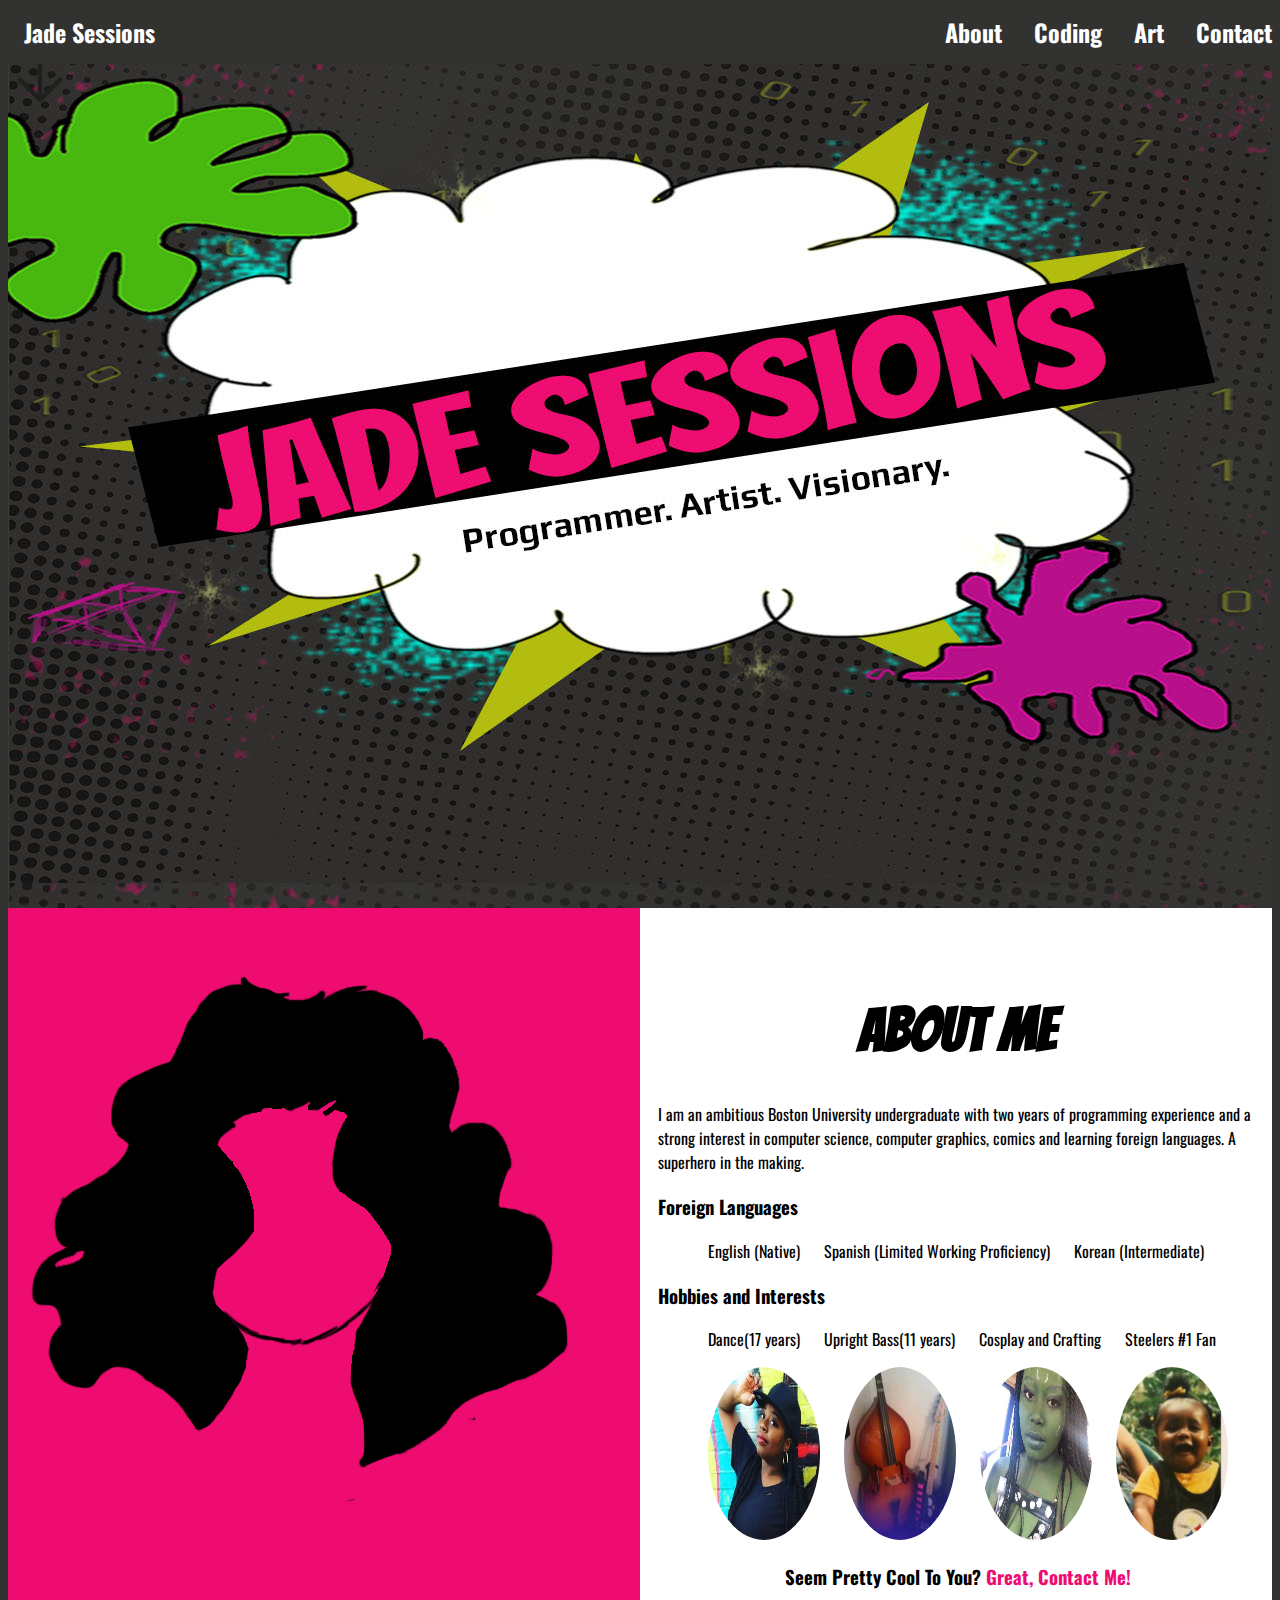
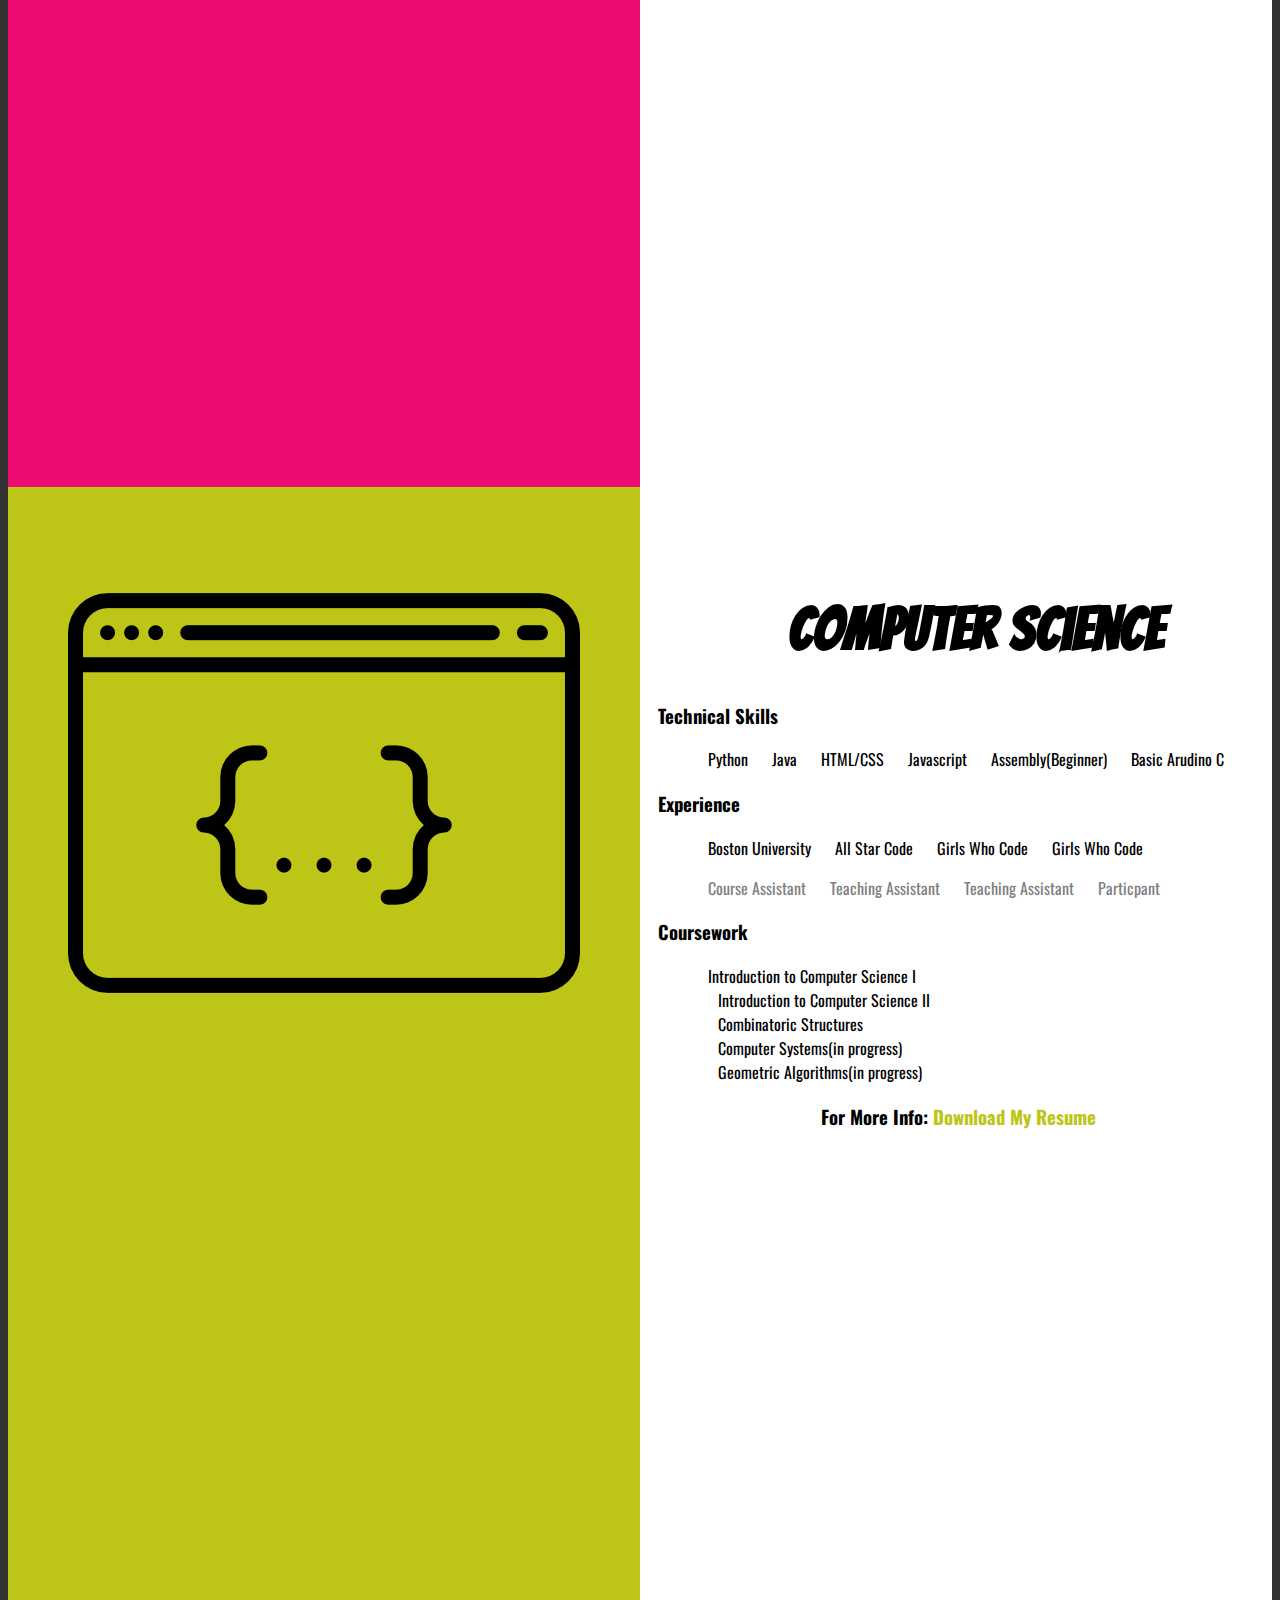
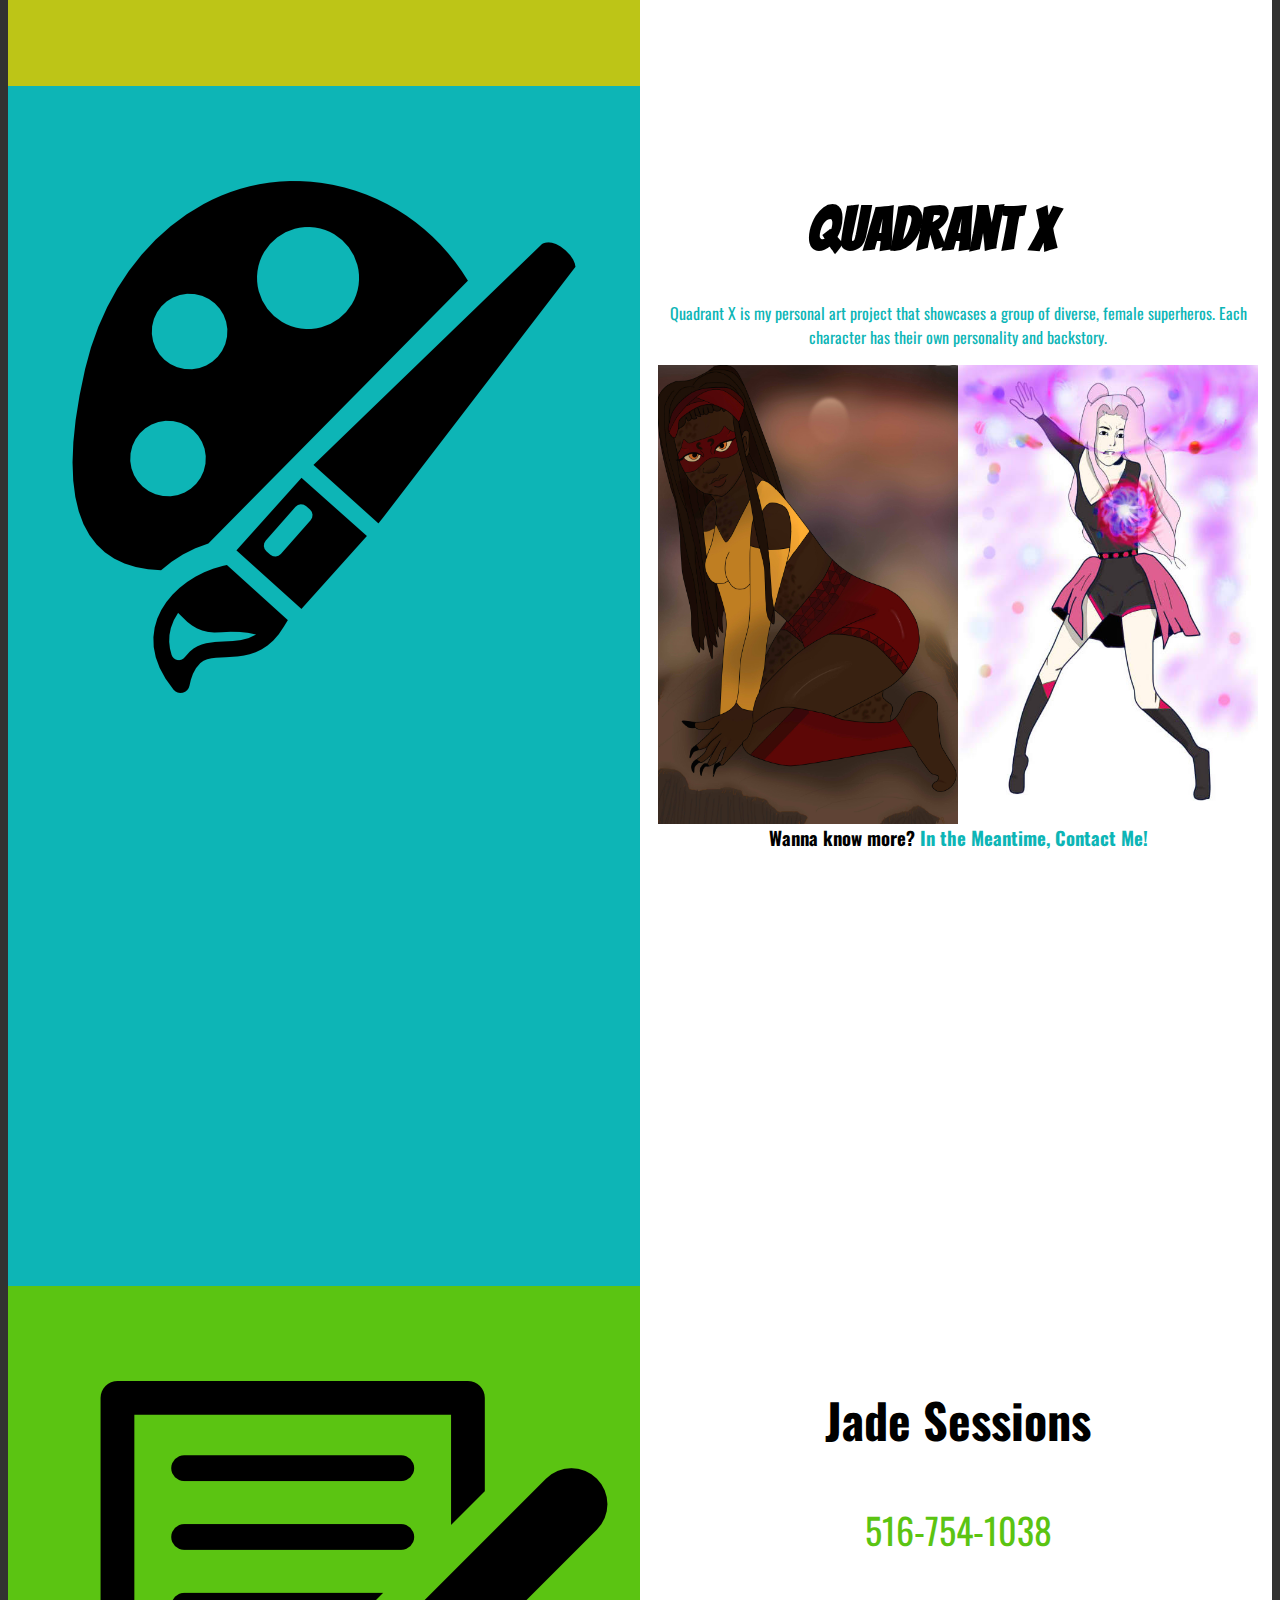
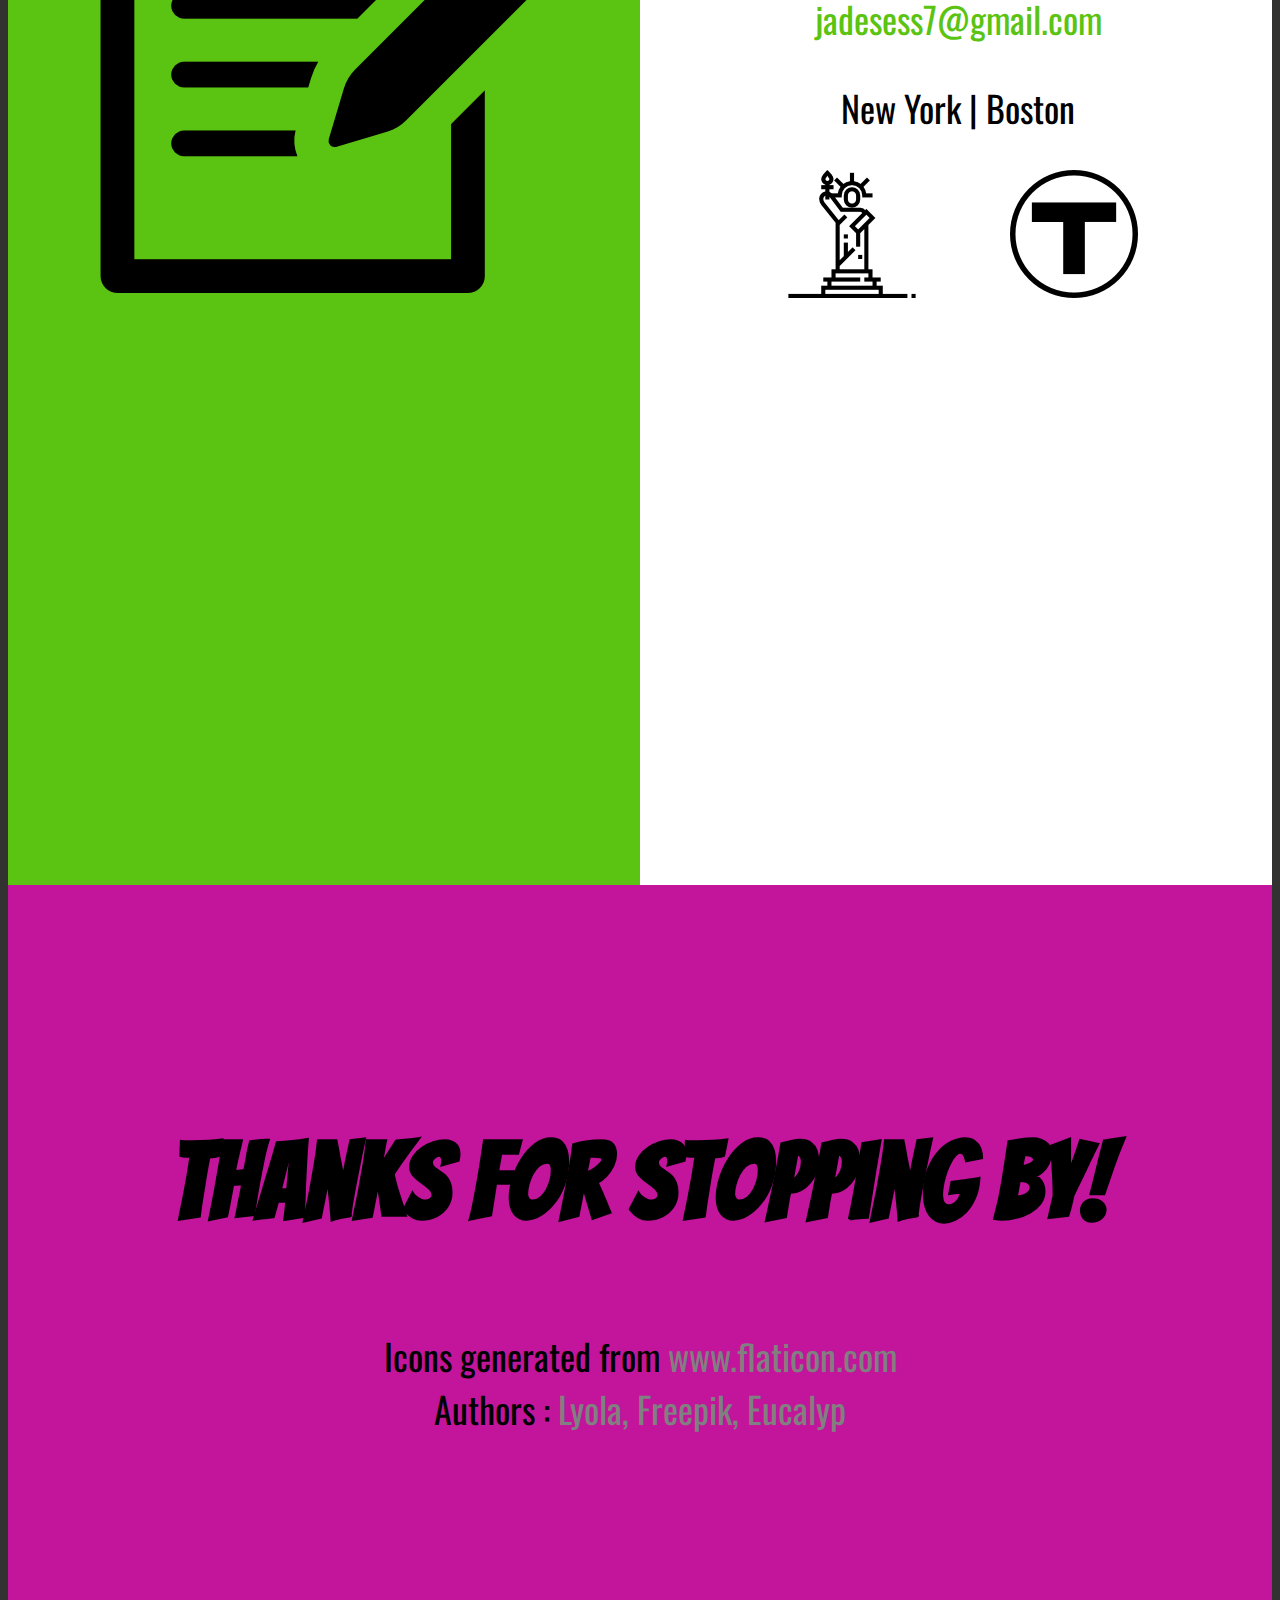
==== index.html @ ec008604 "Initializing Website" ====
<html>
    <head>
        <title>Jade Sessions</title>
        <link rel="stylesheet" media="screen and (min-device-width: 800px)" href="style.css" />
        <link rel='stylesheet' media='screen and (min-width: 300) and (max-width: 799)' href='mobile.css' />       
        <link rel="icon" href="datme.png">
        <link href='https://fonts.googleapis.com/css?family=Bangers' rel='stylesheet' type='text/css'>   
        <link href='https://fonts.googleapis.com/css?family=Oswald' rel='stylesheet' type='text/css'>
        <script src="https://ajax.googleapis.com/ajax/libs/jquery/2.1.4/jquery.min.js"></script>
        <script src="https://github.com/kswedberg/jquery-smooth-scroll/blob/master/jquery.smooth-scroll.min.js"></script>
        <script src="script.js"></script>
    </head>
    <body>
        <!--Nav Bar-->
        <div class="nav-menu">
            <ul>
                <li id="name"><a class="name" href="#landing-page">Jade Sessions</a></li>
                <li><a class="menu-link" href="#contact">Contact</a></li>
                <li><a class="menu-link" href="#art">Art</a></li>
                <li><a class="menu-link" href="#compsci">Coding</a></li>
                <li><a class="menu-link" href="#about">About</a></li>
            </ul>
        </div>

        <!--Here is the landing page--> 
        <div id="landing-page">
            <h1>Jade Sessions</h1>
            <h3>Programmer.  Artist.  Visionary.</h3>
            <a href="#about"><img src="download-arrow.png"></a>
        <!--Down arrow goes here-->
        </div>

        <!--About Me-->
        <div id="about">
            <img id="datme" src="datme.png">
            <div id="about-content">
            <h1 >About Me</h1>
                <p> I am an ambitious Boston University undergraduate with two years of programming experience and a strong interest in computer science, computer graphics, comics and learning foreign languages. A superhero in the making.
                </p>
                <h3>Foreign Languages</h3>
                <ul>
                    <li>English (Native)</li>
                    <li>Spanish (Limited Working Proficiency)</li>
                    <li>Korean (Intermediate)</li>
                </ul>
                <h3>Hobbies and Interests</h3>
                <ul>
                    <li>Dance(17 years)</li>
                    <li>Upright Bass(11 years)</li>
                    <li>Cosplay and Crafting</li>
                    <li>Steelers #1 Fan</li>
                </ul>
                <ul class="img-cirlce">
                    <li><img src= "dance.jpg"></li>
                    <li><img src="bass.jpg"></li>
                    <li><img src="gamora%20.jpg"></li>
                    <li><img src="steelers.jpg"></li>
                </ul>
                <center><h3>Seem Pretty Cool To You?<a href="#contact"> Great, Contact Me!</a></h3></center>
            </div>
            
        </div>

        <!-- Computer Science-->
        <div id="compsci">
            <img id="compsci-icon" src="css-code.png">
            <div id="compsci-content">
                <h1>Computer Science</h1>
                <h3>Technical Skills </h3>
                <ul>
                    <li>Python</li>
                    <li>Java</li>
                    <li>HTML/CSS</li>
                    <li>Javascript</li>
                    <li>Assembly(Beginner)</li>
                    <li>Basic Arudino C</li>
                </ul>
                <h3>Experience</h3>
                <ul>
                    <li>Boston University</li>
                    <li>All Star Code</li>
                    <li>Girls Who Code</li>
                    <li>Girls Who Code</li>
                </ul>
                <ul class="subtext">
                    <li>Course Assistant</li>
                    <li>Teaching Assistant</li>
                    <li>Teaching Assistant</li>
                    <li>Particpant</li>
                </ul>
                <h3>Coursework</h3>
                <ul>
                    <li>Introduction to Computer Science I<br></li>
                    <li>Introduction to Computer Science II<br></li>
                    <li>Combinatoric Structures<br></li>
                    <li>Computer Systems(in progress)<br></li>
                    <li>Geometric Algorithms(in progress)</li>
                </ul>
                <center><h3>For More Info: <a href="JadeSessionsResume.pdf" download> Download My Resume</a></h3></center>
            </div>
        </div>
                
        <!--Art-->
        <div id="art">
            <img id="art-icon-max" class="title-icon-max" src="painter-palette-and-brush-artistic-tools.png">
            <img id="art-icon-min" class="title-icon-min" src="painter-palette-and-brush-artistic-tools.png">
            <div id="art-content"> 
                <h1 id="quadrantx-h1-min" class="title-icon-min"> Quadrant X </h1>
                <h1 id="quadrantx-h1-max" class="title-icon-max"> Quadrant X </h1>
                <p>Quadrant X is my personal art project that showcases a group of diverse, female superheros. Each character has their own personality and backstory.</p>
                <img src="sora%20pink%20clothes.jpg">
                <img src="feral_portrait.jpg">
                <center><h3>Wanna know more? <a href="#contact"> In the Meantime, Contact Me!</a></h3></center>

            </div>
        </div>
         <!--Contact-->
        <div id="contact">
            <img id="contact-icon" src="contact-form.png">
                <div id="contact-content">
                    <center><h3>Jade Sessions</h3>
                        <p><a href="tel: 516-754-1038">516-754-1038</a></p>
                    <p><a href="mailto:jadesess&@gmail.com">jadesess7@gmail.com</a></p>
                    <p>New York | Boston</p>
                    <ul id= "city-icon">
                        <li><a href="https://goo.gl/maps/Q9jn5Q2EJYJ2" target="_blank"><img src="statue-of-liberty.png"></a></li>
                       <li><a href="https://goo.gl/maps/twpbmvhEEiH2" target="_blank" ><img src="boston-metro-logo.png"></a></li>
                    </ul></center>
                </div>
        </div>
        
        <div id="footer">
            <h2>Thanks for Stopping By!</h2>
            <p>Icons generated from <a href="www.flaticon.com" target="_blank">www.flaticon.com </a><br>
                Authors : <a href="http://www.flaticon.com/authors/lyolya" target="_blank">Lyola,</a> <a href="http://www.flaticon.com/authors/freepik" target="_blank">Freepik,</a> <a href="http://www.flaticon.com/authors/eucalyp" target="_blank">Eucalyp</a>
            </p>
        </div>
    </body>
</html>
---- style.css ----
body {
    background-color: #323231;
}
/*Creates separate pages*/
#about {
    height: 1000;
    padding-top: 30px;
}
#contact, #compsci, #art{
    height: 1000px;
    padding-top: 50px;
}

/*Landing Page*/
#landing-page {
    padding-top: 30px; 
    height:870px;
    background-image: url("landingpage2.jpg")
}
#landing-page h1, #landing-page h3 {
    display: none;
}

/*Nav Bar*/
#name {
    float: left;
}
.nav-menu ul {
    list-style-type: none;
    margin: 0;
    padding: 0;
    overflow: hidden;
    background-color: #323231;
    position: fixed;
    top: 0;
    width: 100%;
}

.nav-menu li {
    float: right;
}
li{
    display: inline;
}

.nav-menu a, #brand {
    font-size: 24px;
    font-family: 'Oswald', sans-serif;
    display: block;
    color: white;
    text-align: center;
    padding: 14px 16px;
    text-decoration: none;
}

.menu-link:hover:not(.active) {
    background-color: gray;
}

.nav-menu li {
    font-weight: 900
}
.active {
    background-color: #FFB7C9;
}
a {
    text-decoration: none;
}
/* General*/
h1 {
    font-family: 'Bangers', cursive;
    text-align: left;
    font-size: 60px;
    padding-left: 150px;
    top:0;
}

/* About */
#about h1, #contact h1 {
    padding-left: 200px;
}
#about {
    height: 130%;
    background: linear-gradient(90deg, #EE0C70 50%, #FFF 50%);
}

#about-content {
    top:0px;
    padding-top:20px;
    font-family: 'Oswald', sans-serif;
    padding-left: 650px;
    width:600px;
    font-size: 16px;
}

#about li {
    padding: 14px 10px;
}
#about a {
    color: #EE0C70;
}
#about a:hover:not(.active) {
    color: #0DB5B6;
}

#datme {
    padding-left:0px;
    float: left;
}

.img-cirlce img{
    border-radius:50%;
    height: 15%;
    width: 20%;
}


/* Comp Sci*/
#compsci{
    height: 130%;
    background: linear-gradient(90deg, #BDC517 50%, #FFF 50%);
}
#compsci-content {
    text-align: left;
    padding-top:20px;
    font-family: 'Oswald', sans-serif;
    padding-left: 650px;
    width:600px;
    font-size: 16px;
}

#compsci h1 {
    padding-left: 130px;
}

#compsci-icon {
    padding-left:60px;
    float:left;
}
#compsci li {
    padding: 14px 10px;
}
#compsci a {
    color: #BDC517;
}

.subtext {
    color: gray;
}

 /* Art*/
#art {
    height: 130%;
    background: linear-gradient(90deg, #0DB5B6 50%, #FFF 50%);
}
#art h1, {
    padding-left: 130px;
}

#art-content {
   top:0px;
    padding-top:20px;
    font-family: 'Oswald', sans-serif;
    padding-left: 650px;
    width:600px;
    font-size: 16px;
}

#art-content img {
    margin-right: 0px;
    height: 40%;
    width: 50%;
    float:right;
}


#art-content p, #art-content a{
    font-family: 'Oswald', sans-serif;
    text-align: center;
    color: #0DB5B6;
}

#art a:hover:not(.active) {
    color: blueviolet;
}

#art-icon-min {
    display: none;   
}

#art-icon-max {
    padding-top:45px;
    padding-left:60px;
    float:left;
}

.title-icon-min{
    display:none;
}
.title-icon-min img {
    display:none;
}
/* Contact*/

#contact-icon {
    padding-top:45px;
    float:left;
    padding-left:90px;
}
#contact-content {
    padding-left: 650px;
    width:600px;
    margin:0px;
    font-family: 'Oswald', sans-serif;
    top:0px;
}

#contact {
    height: 130%;
    background: linear-gradient(90deg, #5BC412 50%, #FFF 50%);
}
#contact a {
    color: #5BC412;
}
#contact a:hover:not(.active) {
    color: #0DB5B6;
}
#contact-content h3 {
    font-size: 48px;
}
#contact-content p {
    font-size: 36px;
}

#contact img {
    padding-left: 90px;
}
#city-icon {
    padding-right: 120px;
}

/*Footer*/
#footer{
    height: 600px;
    font-family: 'Bangers', sans-serif;
    text-align:center;
    font-size: 72px;
    padding-top:150px;
    background-color: #C3159B;
}

#footer p{
    font-family: 'Oswald', sans-serif;
    font-size: 36px;
}

#footer a {
    color: gray;
}
---- mobile.css ----
/*Creates separate pages*/
#about {
    height: 900px;
    padding-top: 30px;
}
#contact, #compsci, #art, #landing-page {
    height: 900px;
    padding-top: 50px;
}
body {
    background-color: #323231;
}
/*Landing Page*/
#landing-page {
    padding-top: 30px; 
    height:610px;
}

#landing-page h1{
    padding-top: 200px;
    font-family: 'Bangers', 'sans-serif';
    color:#EE0C70;
    font-size: 72px;
}

#landing-page h3 {
    text-align: center;
    font-family: 'Oswald', 'sans-serif';
    font-size:36px;
    color:white;
}

#landing-page img {
    display:block;
    margin-left:auto;
    margin-right: auto;
    width:100px;
    height: 100px;
}
/*Nav Bar*/
#name {
    float: left;
}
.nav-menu ul {
    list-style-type: none;
    margin: 0;
    padding: 0;
    overflow: hidden;
    background-color: #323231;
    position: fixed;
    top: 0;
    width: 100%;
}

.nav-menu li {
    display: inline;
}
li{
    display: inline;
}

.nav-menu a {
    float:right;
    font-size: 18px;
    font-family: 'Oswald', sans-serif;
    display: block;
    color: white;
    text-align: center;
    padding:  13px;
    text-decoration: none;
}

.menu-link:hover:not(.active) {
    background-color: gray;
}

.nav-menu li {
    font-weight: 900
}
.active {
    background-color: #FFB7C9;
}
a {
    text-decoration: none;
}
/* General*/
h1 {
    font-family: 'Bangers', cursive;
    text-align: left;
    font-size: 60px;
    text-align: center;
}

#about h1, #compsci h1, #art h1, #contact h1 {
    display:none;
}

/*About*/
#about {
    background-color: #EE0C70;
}

#about-content {
    font-family: 'Oswald', sans-serif;
    font-size: 16px;
}

.img-cirlce img{
    border-radius:50%;
    height: 10%;
    width: 20%;
}
#about a {
    color: #FFF;
}
#about a:hover:not(.active) {
    color: #0DB5B6;
}

#datme {
    display: block;
    width:100px;
    height:100px;
    margin-left: auto;
    margin-right: auto;
}


/* Comp Sci*/
#compsci{
    background-color: #BDC517;
}
#compsci-content {
    font-family: 'Oswald', sans-serif;
    font-size: 16px;
}

.subtext {
    font-size: 14px;
}

#compsci p{
    padding-left: 250; 
    font-family: 'Oswald', sans-serif;
    font-size: 14px;
}

#compsci a {
    color: white;
}

#compsci-icon {
    display: block;
    width:100px;
    height:100px;
    margin-left: auto;
    margin-right: auto;
}
 /* Art*/
#art {
    background-color: #0DB5B6;
}

#art-content {
    text-align: center;
    padding-top:20px;
    font-family: 'Oswald', sans-serif;
    font-size: 16px;
}

#art-content img {
    height:30%;
    width:40%;
}

#art-content a{
    text-align: center;
    color: #FFF;
    font-family: 'Oswald', 'sans-serif';
}

#art a:hover:not(.active) {
    color: blueviolet;
}

#art-icon-min {
    display: block;
    width:100px;
    height:100px;
    margin-left: auto;
    margin-right: auto;   
}

#art-icon-max {
    display:none;
}
.title-icon-max{
    display:none;
}
.title-icon-max img {
    display:none;
}

/* Contact*/
#contact-icon {
    display: block;
    width:80px;
    height:80px;
    margin-left: auto;
    margin-right: auto;
}

#contact-content {
    text-align:center;
    font-family: 'Oswald', sans-serif;
    font-size: 16px;
}

#contact {
    background-color: #5BC412;
}
#contact a {
    color: #FFF;
}
#contact a:hover:not(.active) {
    color: #0DB5B6;
}
#contact-content h3 {
    font-size: 36px;
}
#contact-content p {
    font-size: 24px;
}

#city-icon {
    display: block;
    margin-left: auto;
    margin-right: auto;
}
/*Footer*/
#footer{
    height: 1000px;
    font-family: 'Bangers', sans-serif;
    text-align:center;
    font-size: 60px;
    padding-top:150px;
    background-color: #C3159B;
}

#footer p{
    font-family: 'Oswald', sans-serif;
    font-size: 36px;
}

#footer a {
    color: gray;
}
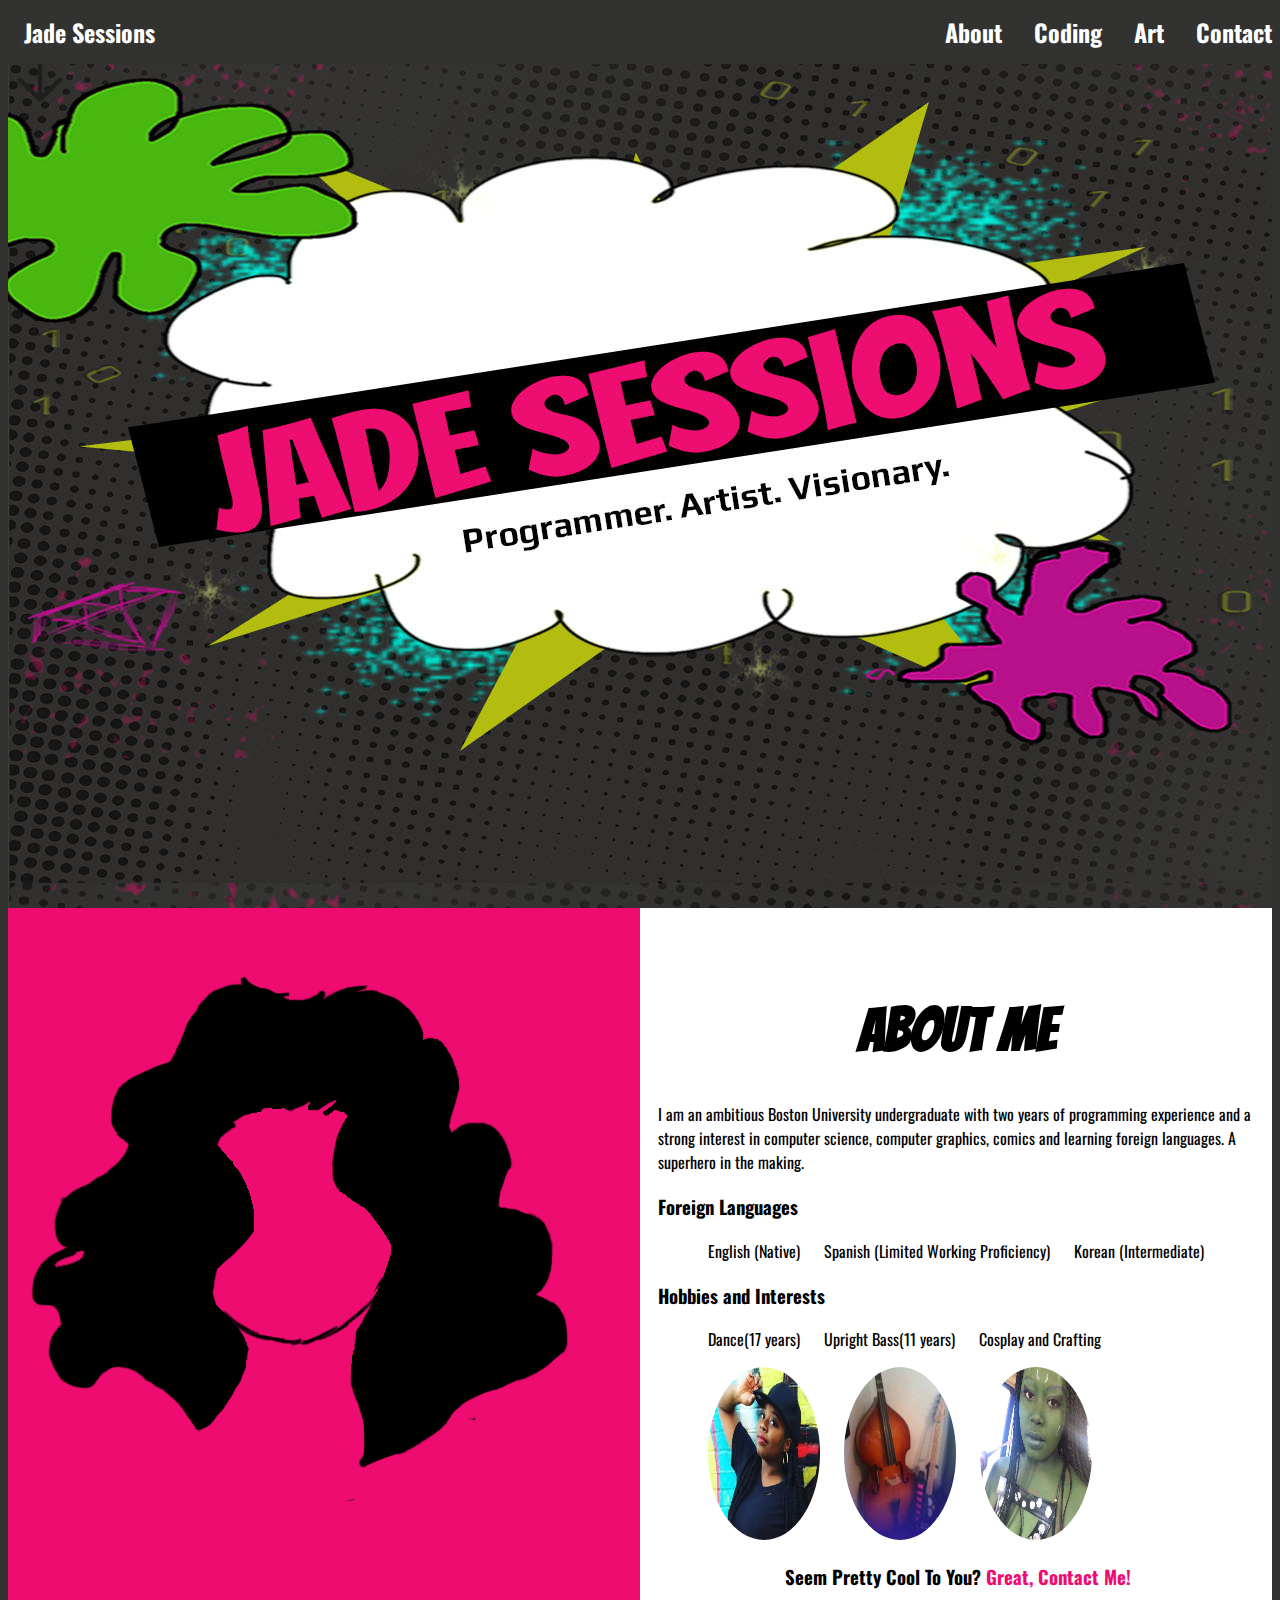
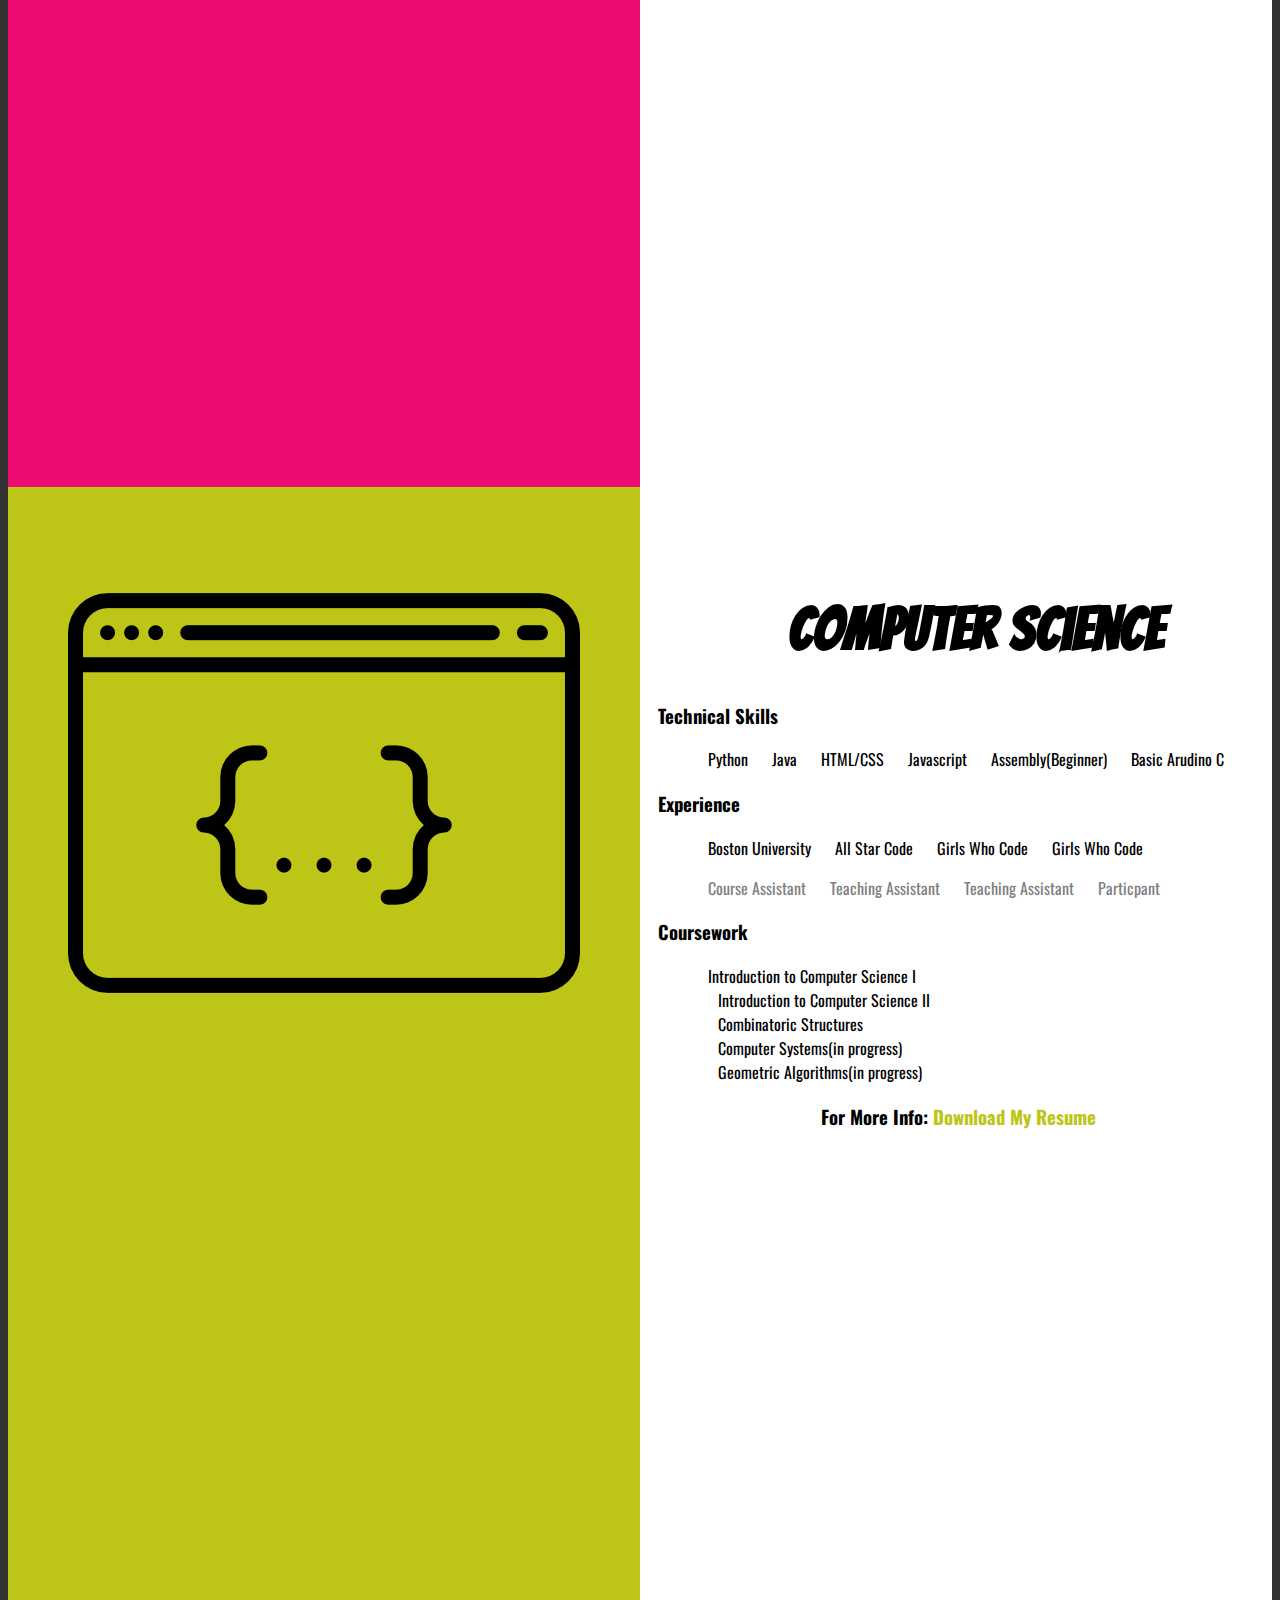
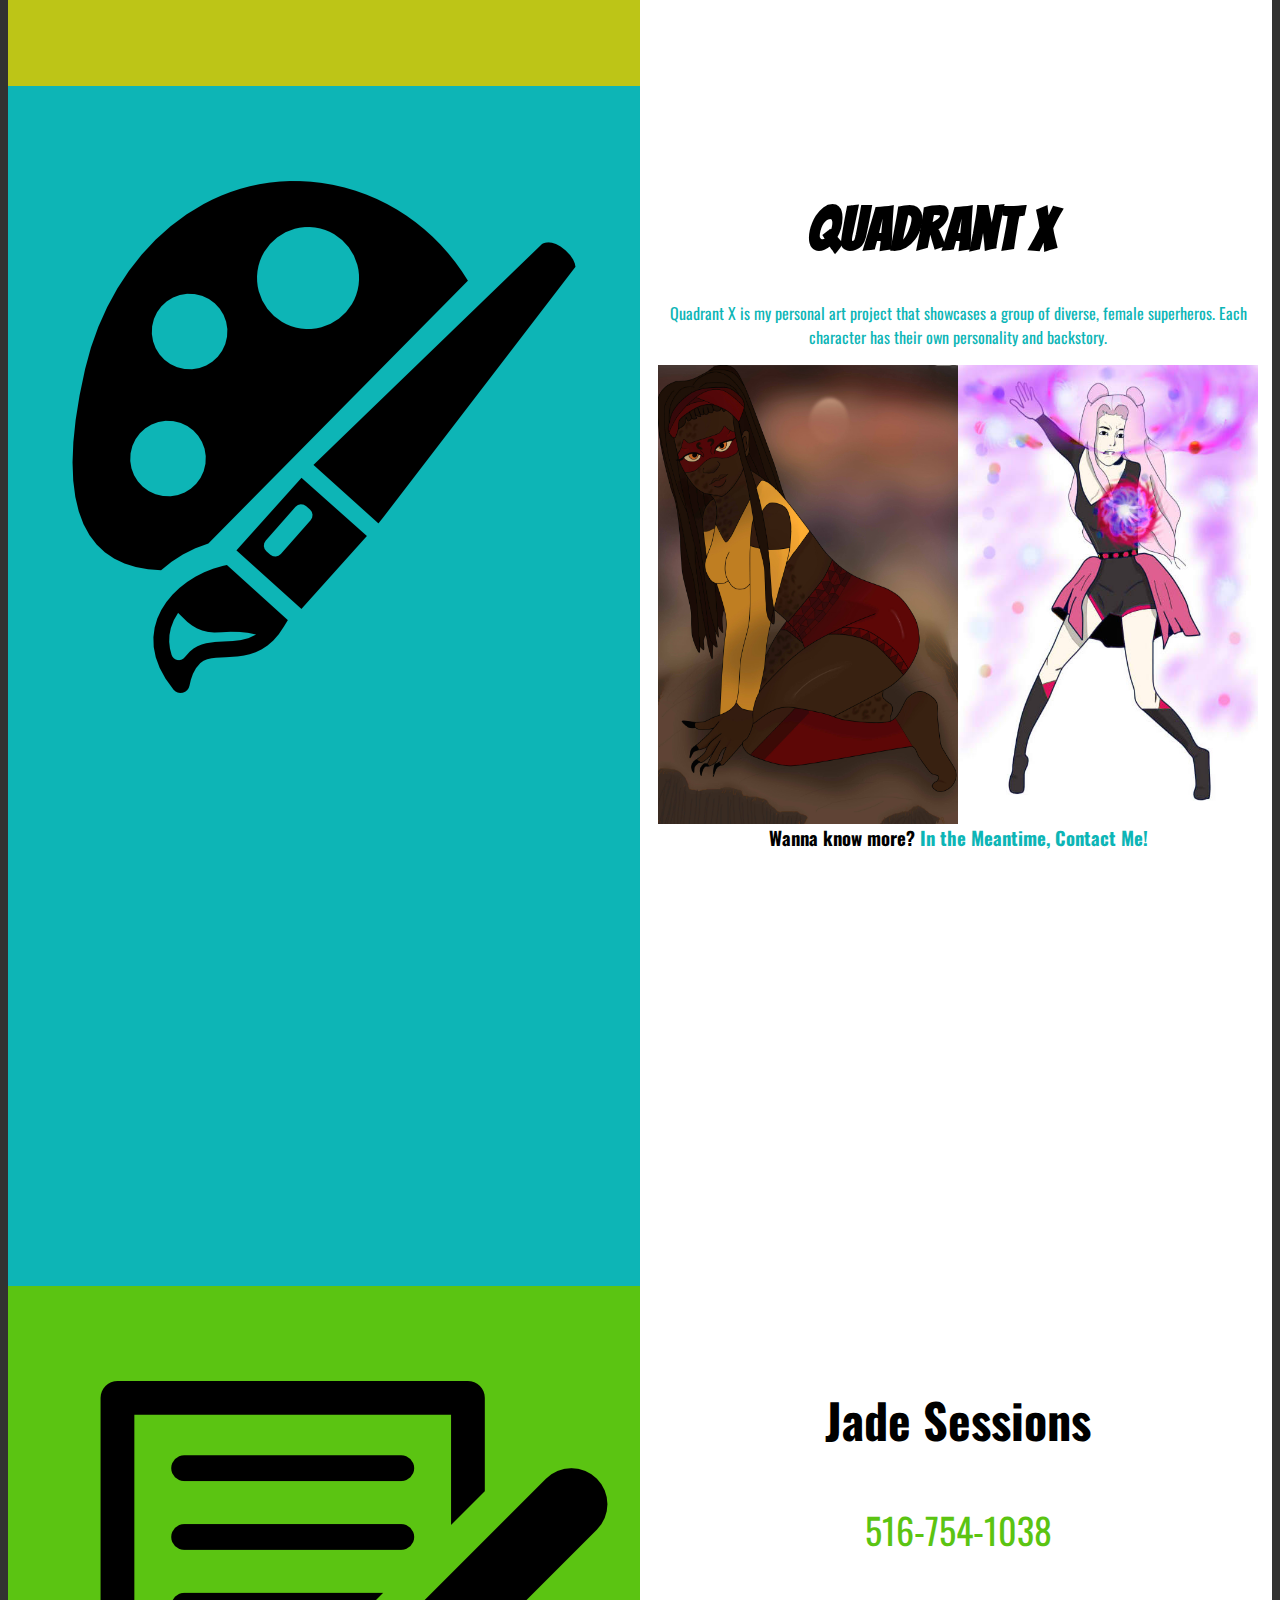
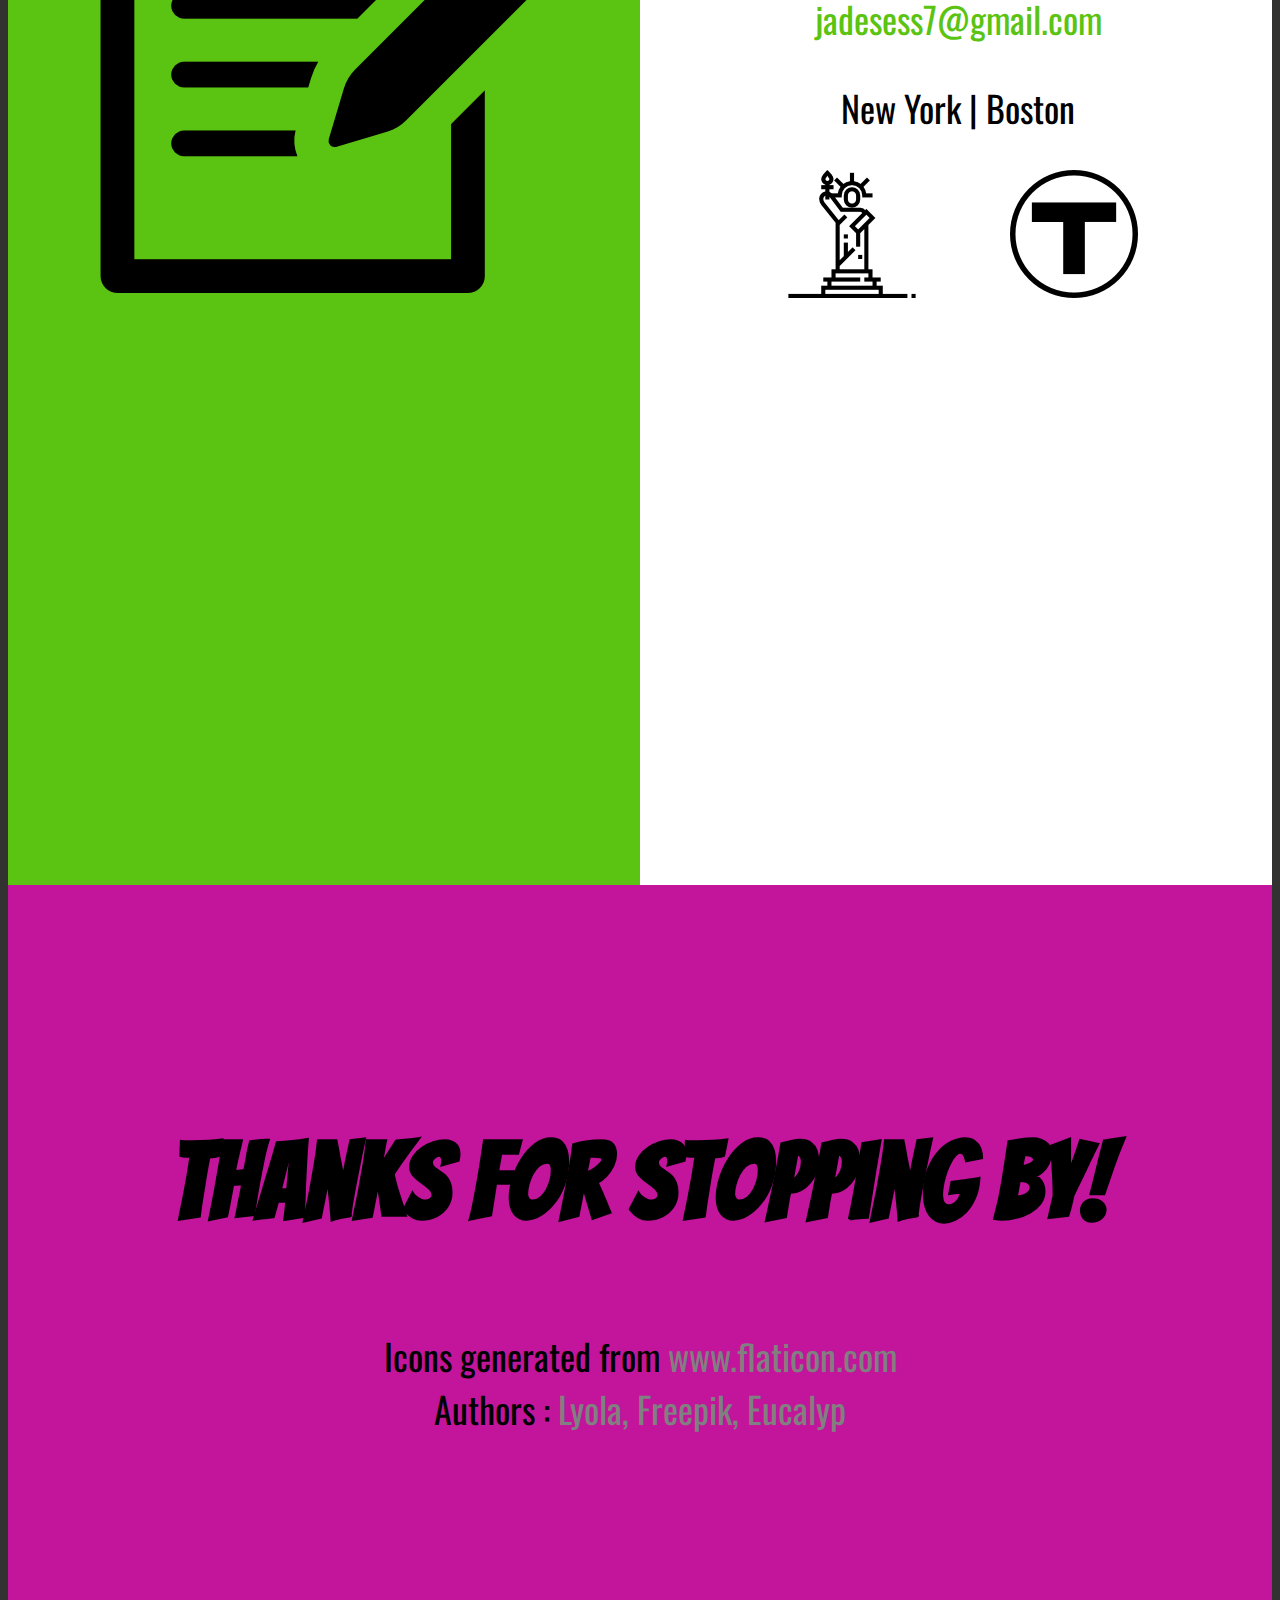
==== commit f9cc766e: "j" ====
--- a/index.html
+++ b/index.html
@@ -1,8 +1,8 @@
 <html>
     <head>
         <title>Jade Sessions</title>
-        <link rel="stylesheet" media="screen and (min-device-width: 800px)" href="style.css" />
-        <link rel='stylesheet' media='screen and (min-width: 300) and (max-width: 799)' href='mobile.css' />       
+        <link rel="stylesheet" media="screen and (min-device-width: 800px)" href="style.css"/>
+        <link rel="stylesheet" type="text/css" media="only screen and (max-device-width: 480px)" href="mobile.css" />
         <link rel="icon" href="datme.png">
         <link href='https://fonts.googleapis.com/css?family=Bangers' rel='stylesheet' type='text/css'>   
         <link href='https://fonts.googleapis.com/css?family=Oswald' rel='stylesheet' type='text/css'>
@@ -48,13 +48,11 @@
                     <li>Dance(17 years)</li>
                     <li>Upright Bass(11 years)</li>
                     <li>Cosplay and Crafting</li>
-                    <li>Steelers #1 Fan</li>
                 </ul>
                 <ul class="img-cirlce">
                     <li><img src= "dance.jpg"></li>
                     <li><img src="bass.jpg"></li>
                     <li><img src="gamora%20.jpg"></li>
-                    <li><img src="steelers.jpg"></li>
                 </ul>
                 <center><h3>Seem Pretty Cool To You?<a href="#contact"> Great, Contact Me!</a></h3></center>
             </div>
--- a/mobile.css
+++ b/mobile.css
@@ -1,32 +1,29 @@
 /*Creates separate pages*/
 #about {
-    height: 900px;
+    height: 130%;
     padding-top: 30px;
 }
 #contact, #compsci, #art, #landing-page {
-    height: 900px;
+    height: 130%;
     padding-top: 50px;
 }
 body {
     background-color: #323231;
 }
 /*Landing Page*/
-#landing-page {
-    padding-top: 30px; 
-    height:610px;
-}
+
 
 #landing-page h1{
     padding-top: 200px;
     font-family: 'Bangers', 'sans-serif';
     color:#EE0C70;
-    font-size: 72px;
+    font-size: 150px;
 }
 
 #landing-page h3 {
     text-align: center;
     font-family: 'Oswald', 'sans-serif';
-    font-size:36px;
+    font-size:72px;
     color:white;
 }
 
@@ -61,7 +58,7 @@
 
 .nav-menu a {
     float:right;
-    font-size: 18px;
+    font-size: 48px;
     font-family: 'Oswald', sans-serif;
     display: block;
     color: white;
@@ -87,7 +84,7 @@
 h1 {
     font-family: 'Bangers', cursive;
     text-align: left;
-    font-size: 60px;
+    font-size: 80px;
     text-align: center;
 }
 
@@ -102,13 +99,13 @@
 
 #about-content {
     font-family: 'Oswald', sans-serif;
-    font-size: 16px;
+    font-size: 30px;
 }
 
 .img-cirlce img{
     border-radius:50%;
-    height: 10%;
-    width: 20%;
+    height: 12%;
+    width: 22%;
 }
 #about a {
     color: #FFF;
@@ -118,9 +115,10 @@
 }
 
 #datme {
-    display: block;
-    width:100px;
-    height:100px;
+    padding-top: 50px;
+    display: block;
+    width:20%;
+    height:20%;
     margin-left: auto;
     margin-right: auto;
 }
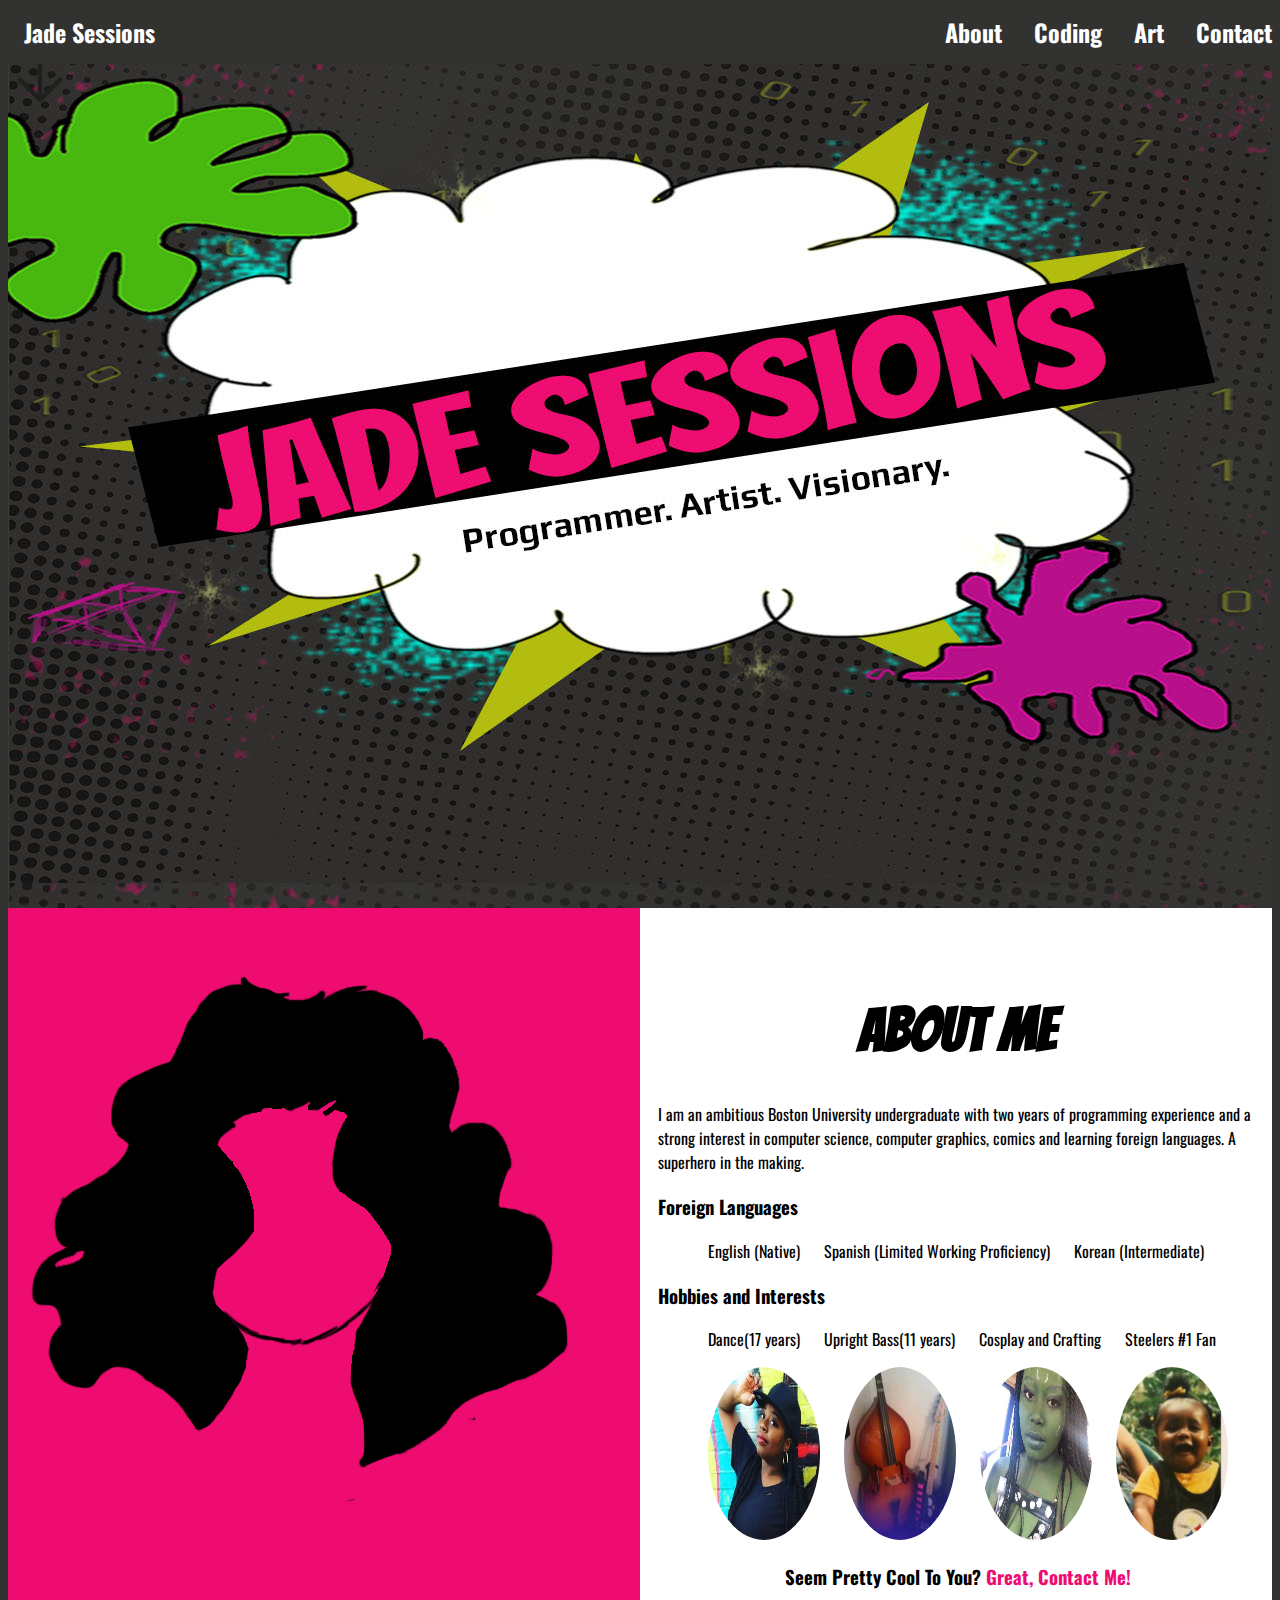
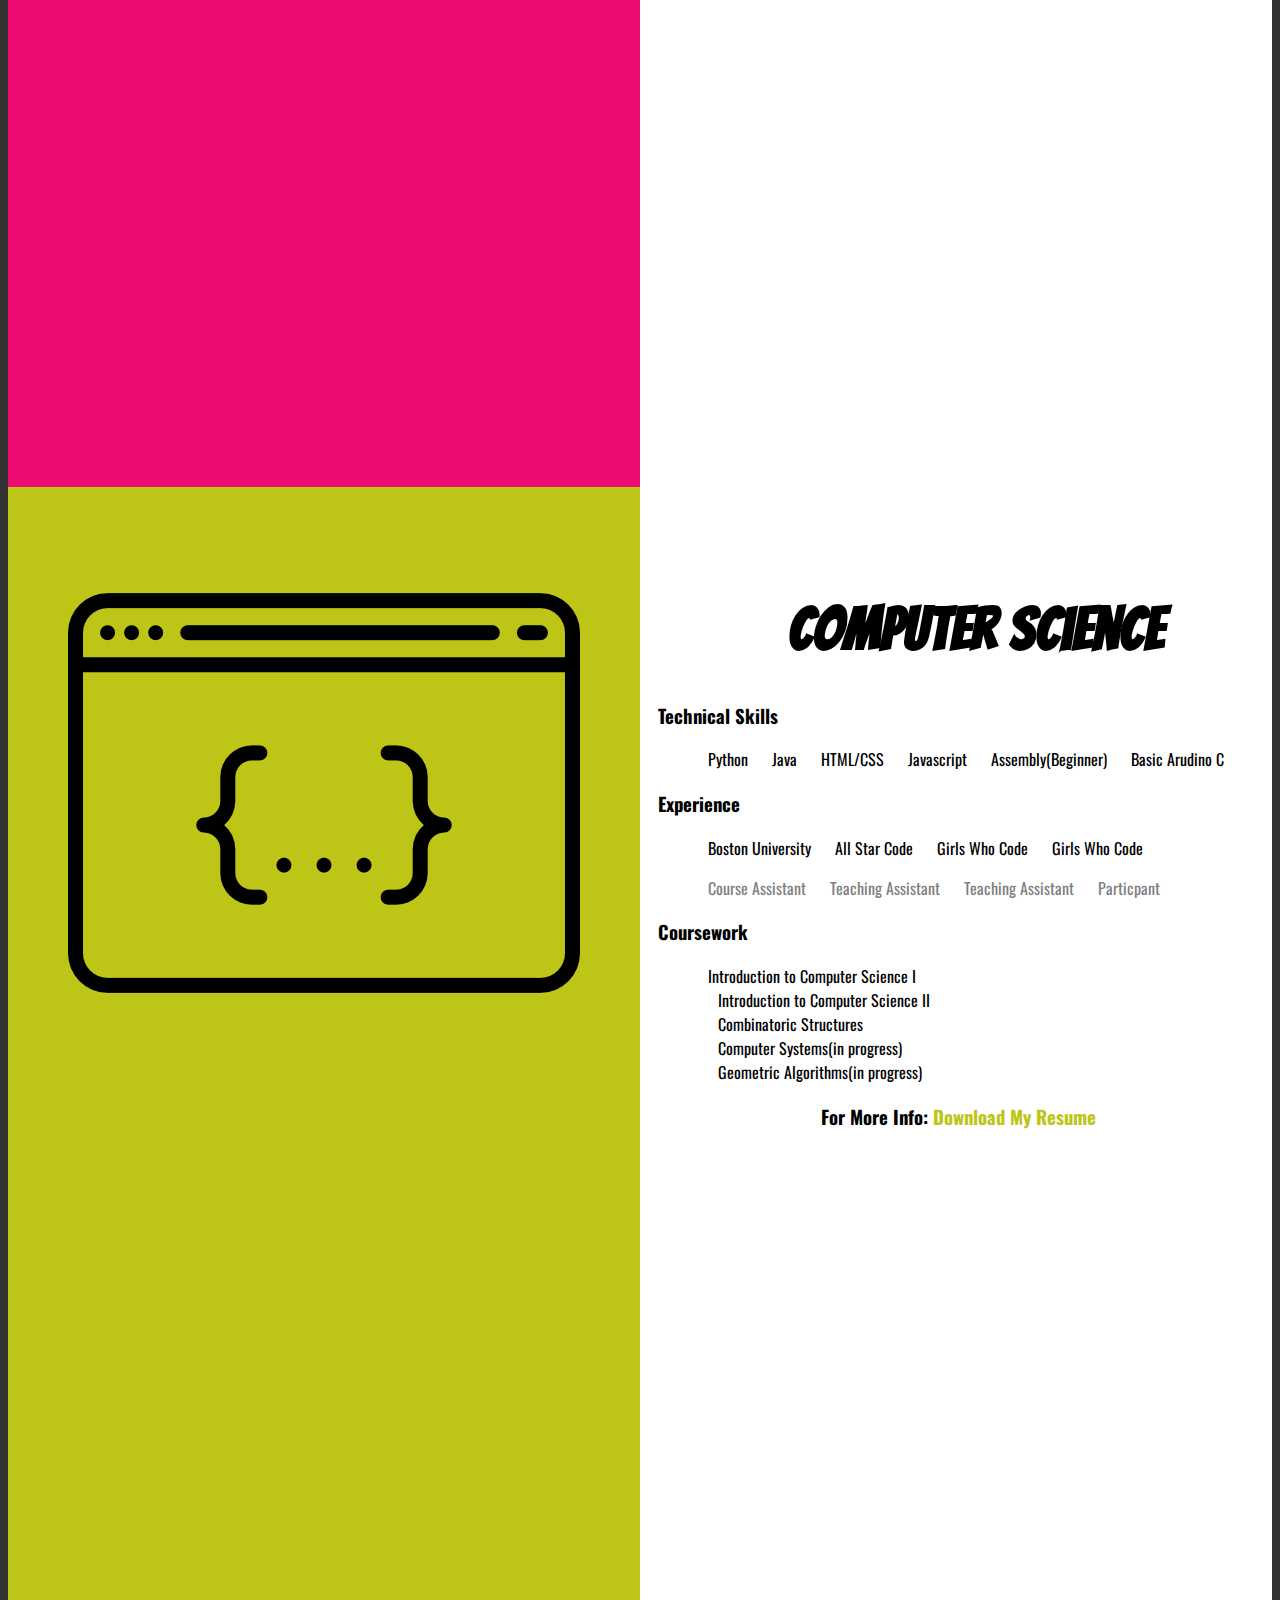
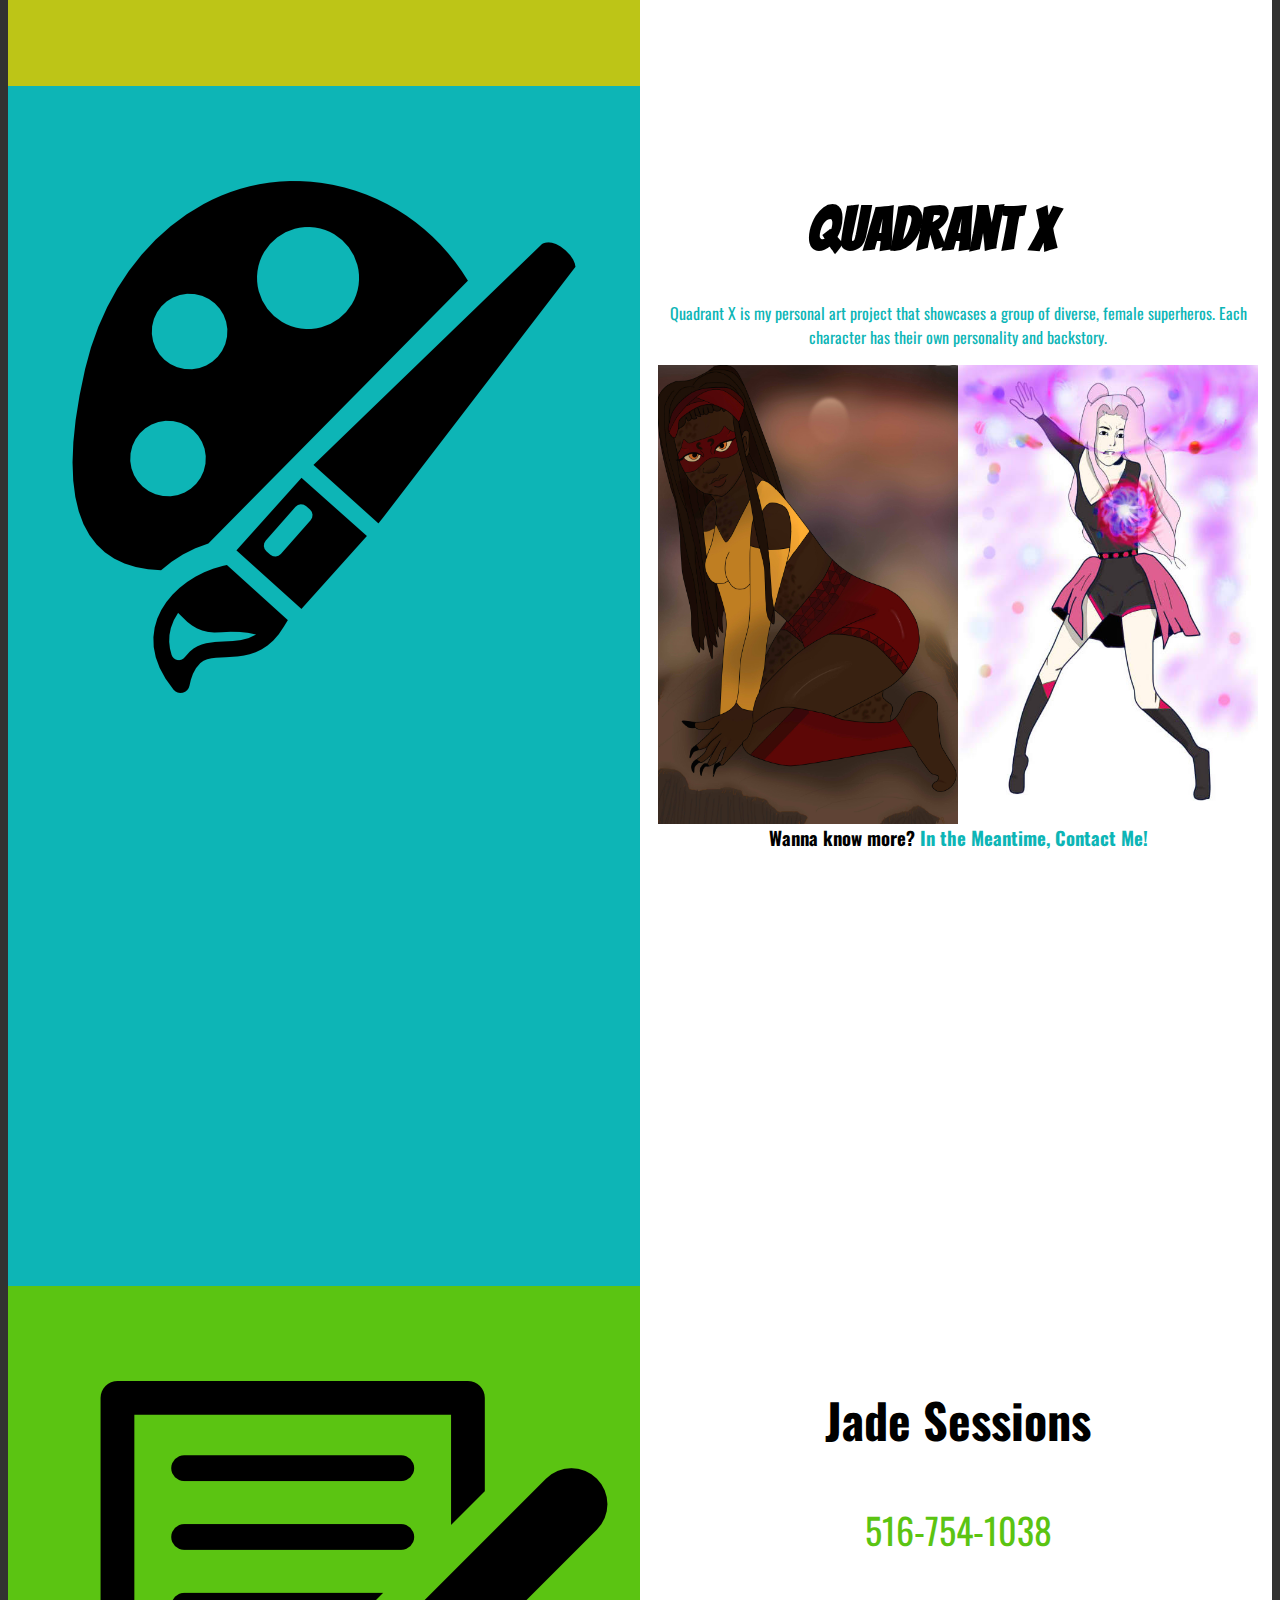
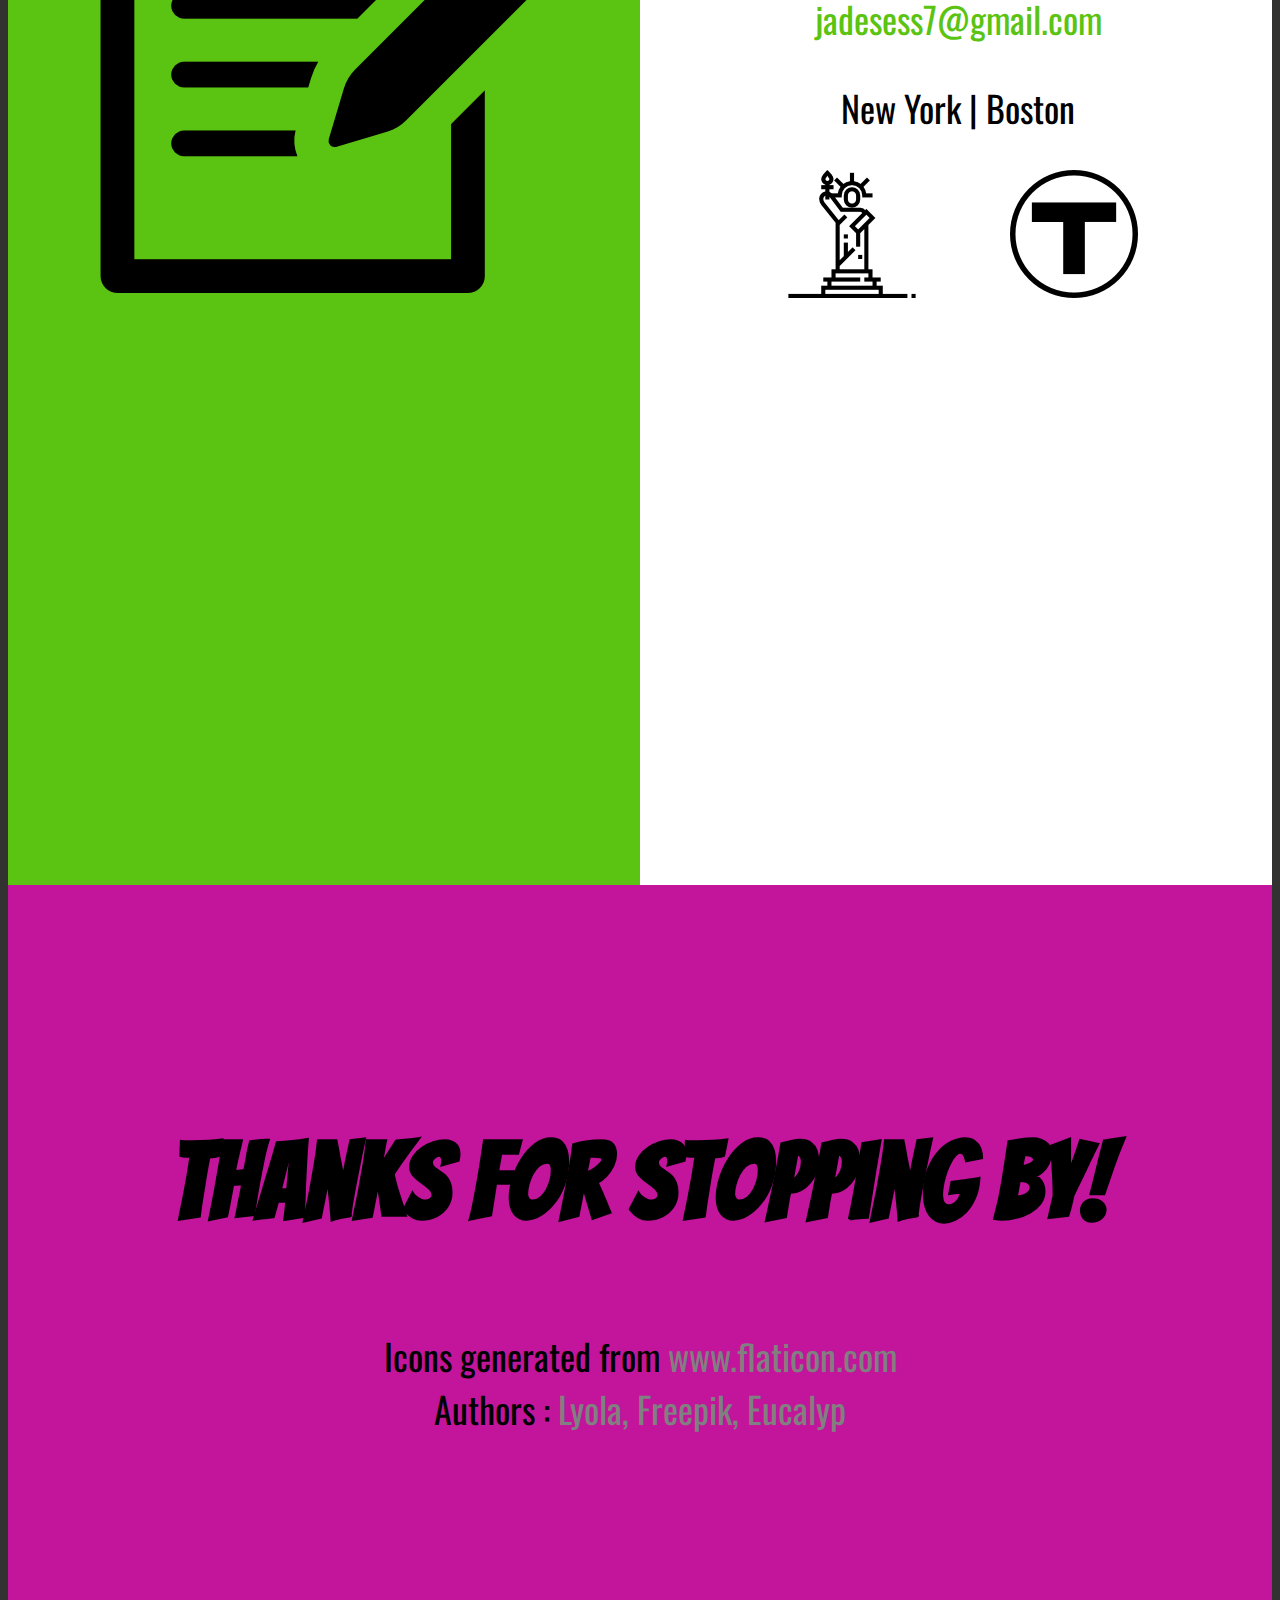
==== commit 522c2a5d: "j" ====
--- a/index.html
+++ b/index.html
@@ -48,11 +48,13 @@
                     <li>Dance(17 years)</li>
                     <li>Upright Bass(11 years)</li>
                     <li>Cosplay and Crafting</li>
+                    <li id="extra">Steelers #1 Fan</li>
                 </ul>
                 <ul class="img-cirlce">
                     <li><img src= "dance.jpg"></li>
                     <li><img src="bass.jpg"></li>
                     <li><img src="gamora%20.jpg"></li>
+                    <li id="extra"><img src="steelers.jpg"></li>
                 </ul>
                 <center><h3>Seem Pretty Cool To You?<a href="#contact"> Great, Contact Me!</a></h3></center>
             </div>
--- a/mobile.css
+++ b/mobile.css
@@ -102,10 +102,14 @@
     font-size: 30px;
 }
 
+#extra{
+    display:none;
+}
 .img-cirlce img{
     border-radius:50%;
     height: 12%;
     width: 22%;
+    text-align: center;
 }
 #about a {
     color: #FFF;
